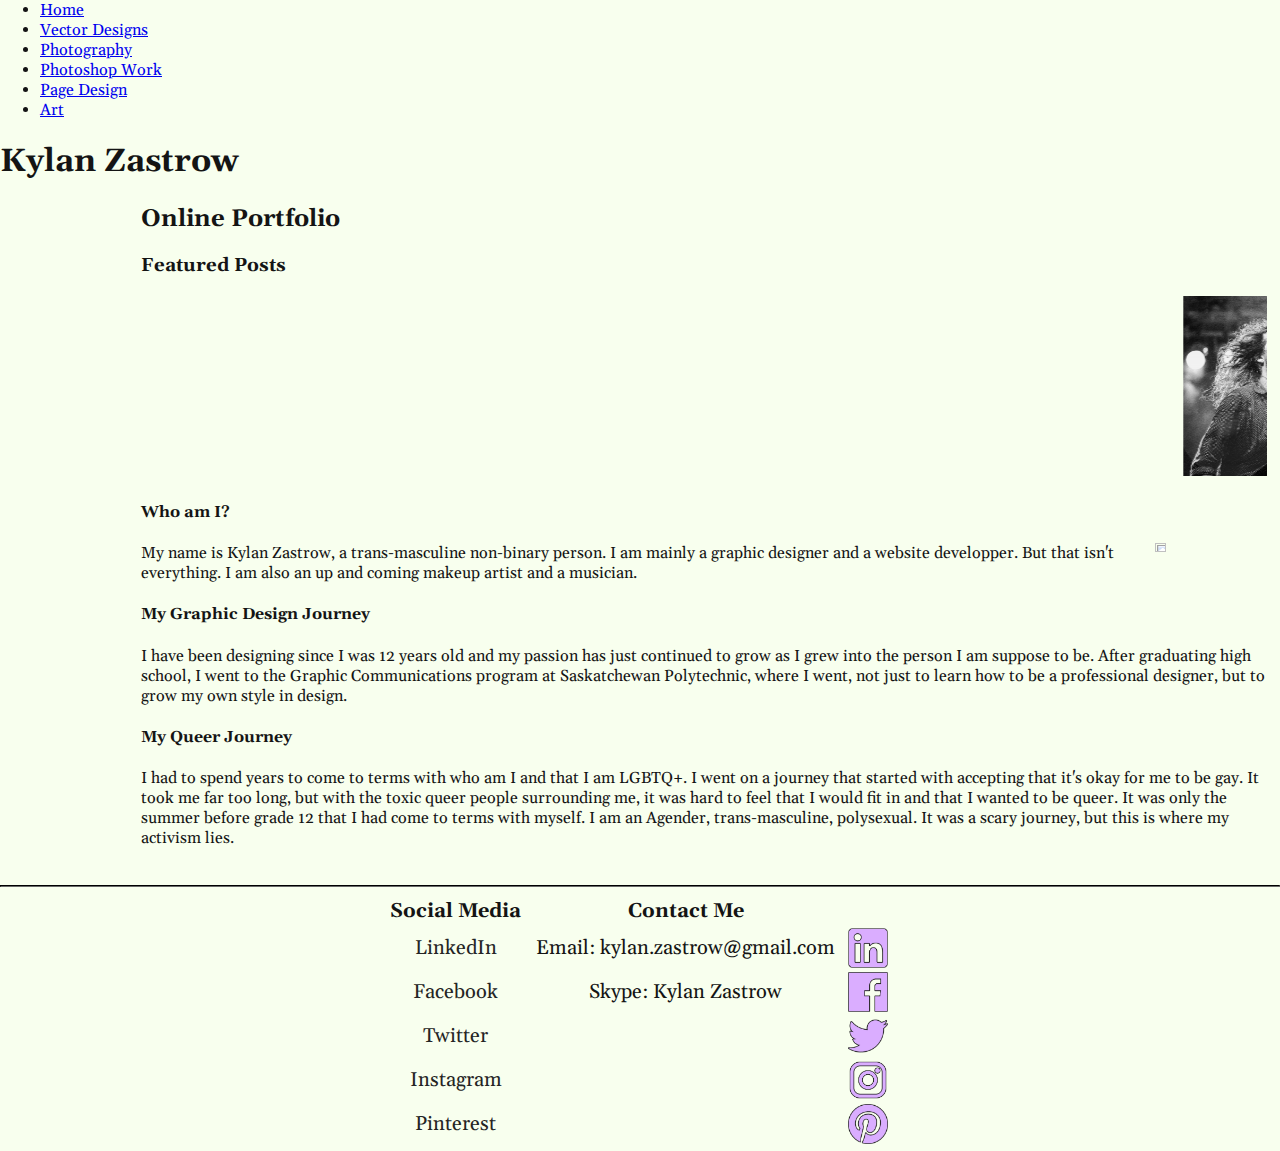
==== index.html @ f6341762 "Scrolling images fix?" ====
<!DOCTYPE>
<html lang="en">
  <head>
    <title>Home Page</title>
    <link rel="stylesheet" type="text/css" href="stylesheets/stylesheet_main.css">
    <link rel="stylesheet" type="text/css" href="stylesheets/stylesheet_header.css">
    <link rel="stylesheet" type="text/css" href="stylesheets/stylesheet_footer.css">
    <link rel="stylesheet" type="text/css" href="stylesheets/stylesheet_template.css">
    <meta charset="UTF-8">
    <meta name="description" content="Home Page - Portfolio">
    <meta name="keywords" content="Portfolio, Graphic Arts,, Kylan Zastrow, Kylan Rae, Kylan">
    <meta name="author" content="Kylan Reaper">
    <link href="https://fonts.googleapis.com/css?family=Gelasio|PT+Sans&display=swap" rel="stylesheet">
    <!-- font-family: 'Gelasio', serif; -->
    <!-- font-family: 'PT Sans', sans-serif; -->
  </head>

  <body>

    <ul>
      <li><a href="index.html">Home</a></li>
      <li><a href="vector_design.html">Vector Designs</a></li>
      <li><a href="photography.html">Photography</a></li>
      <li><a href="photoshop_work.html">Photoshop Work</a></li>
      <li><a href="page_design.html">Page Design</a></li>
      <li><a href="art.html">Art</a></li>
    </ul>

    <h1>Kylan Zastrow</h1>

    <div class="body">
      <div>
        <h2>Online Portfolio</h2>

        <h3>Featured Posts</h3>
        <marquee behavior="scroll" direction="left" scrollamount="10">
          <a href="page_design.html"><img class="scrolling" src="images/page_design/pykspostcard1.jpg" alt="Pyks postcard"/></a> <a href="page_design.html"><img class="scrolling" src="images/page_design/pykspostcard2.jpg" alt="Pyks postcard"/></a>
        </marquee>

        <h4>Who am I?</h4>
        <img class="headshot" src="images/my headshot_final.jpg" alt="Kylan Zastrow"/>
        <p>My name is Kylan Zastrow, a trans-masculine non-binary person. I am mainly a graphic designer and a website developper. But that isn't everything. I am also an up and coming makeup artist and a musician.</p>
        <h4>My Graphic Design Journey</h4>
        <p>I have been designing since I was 12 years old and my passion has just continued to grow as I grew into the person I am suppose to be. After graduating high school, I went to the Graphic Communications program at Saskatchewan Polytechnic, where I went, not just to learn how to be a professional designer, but to grow my own style in design.</p>
        <h4>My Queer Journey</h4>
        <p>I had to spend years to come to terms with who am I and that I am LGBTQ+. I went on a journey that started with accepting that it's okay for me to be gay. It took me far too long, but with the toxic queer people surrounding me, it was hard to feel that I would fit in and that I wanted to be queer. It was only the summer before grade 12 that I had come to terms with myself. I am an Agender, trans-masculine, polysexual. It was a scary journey, but this is where my activism lies.</p>
      </div>
    </div>

    <footer>
      <hr>
      <table>
        <tr>
          <th>Social Media</th>
          <th>Contact Me</th>
          <th></th>
          <th></th>
        </tr>
        <tr>
          <td><a class="footerlink" target="_blank" href="https://www.linkedin.com/in/kylan-z-27753319b/">LinkedIn</a></td>
          <td>Email: kylan.zastrow@gmail.com</td>
          <td><a class="footerlink" target="_blank" href="https://www.linkedin.com/in/kylan-z-27753319b/"><img class="icons" src="images/social media icons/linkedin.png" alt="LinkedIn"/></a></td>
        </tr>
        <tr>
          <td><a class="footerlink" target="_blank" href="https://www.facebook.com/kaitlin.zastrow.9">Facebook</a></td>
          <td>Skype: Kylan Zastrow</td>
          <td><a class="footerlink" target="_blank" href="https://www.facebook.com/kaitlin.zastrow.9"><img class="icons" src="images/social media icons/facebook.png" alt="Facebook"/></a></td>
        <tr>
          <td><a class="footerlink" target="_blank" href="#">Twitter</a></td>
          <td></td>
          <td><a class="footerlink" target="_blank" href="#"><img class="icons" src="images/social media icons/twitter.png" alt="Twitter"/></a></td>
        </tr>
        <tr>
          <td><a class="footerlink" target="_blank" href="#">Instagram</a></td>
          <td></td>
          <td><a class="footerlink" target="_blank" href="#"><img class="icons" src="images/social media icons/instagram.png" alt="Instagram"/></a></td>
        </tr>
        <tr>
          <td><a class="footerlink" target="_blank" href="#">Pinterest</a></td>
          <td></td>
          <td><a class="footerlink" target="_blank" href="#"><img class="icons" src="images/social media icons/pinterest.png" alt="Pinterest"/></a></td>
        </tr>
      </table>
    </footer>
  </body>
</html>
---- stylesheets/stylesheet_main.css ----
html{
  background-color: #F8FFEE;
  color: #141414;
  font-family: 'Gelasio', serif;
  margin: 0;
}

body{
  margin: 0;
  padding: 0;
}

.body{
  padding: 0 1% 1% 1%;
  margin-left: 10%;
}

hr{
  border-color: #141414;
}

.headshot{
  width: 10%;
  float: right;
  padding-left: 1%;
}

.scrolling{
  height: 20%;
}
---- stylesheets/stylesheet_footer.css ----
.icons{
  width: 40px;
}

.footerlink{
  text-decoration: none;
  color: #242424;
}

.footerlink:hover{
  background-color: #F8FFEE;
  color: #DAADFF;
}

table{
  width: 40%;
  text-align: center;
  margin-left: auto;
  margin-right: auto;
  font-size: 20px;
}

.footerbottom{
  margin-bottom: 100px;
}
---- stylesheets/stylesheet_template.css ----
.post{
  padding-left: 15%;
}

.postimage{
  padding-right: 1%;
  width: 20%;
}

h6{
  font-size: 200%;
  padding-bottom: 1%;
  margin-bottom: 0;
}

a:hover{
  background-color: #F8FFEE;
}
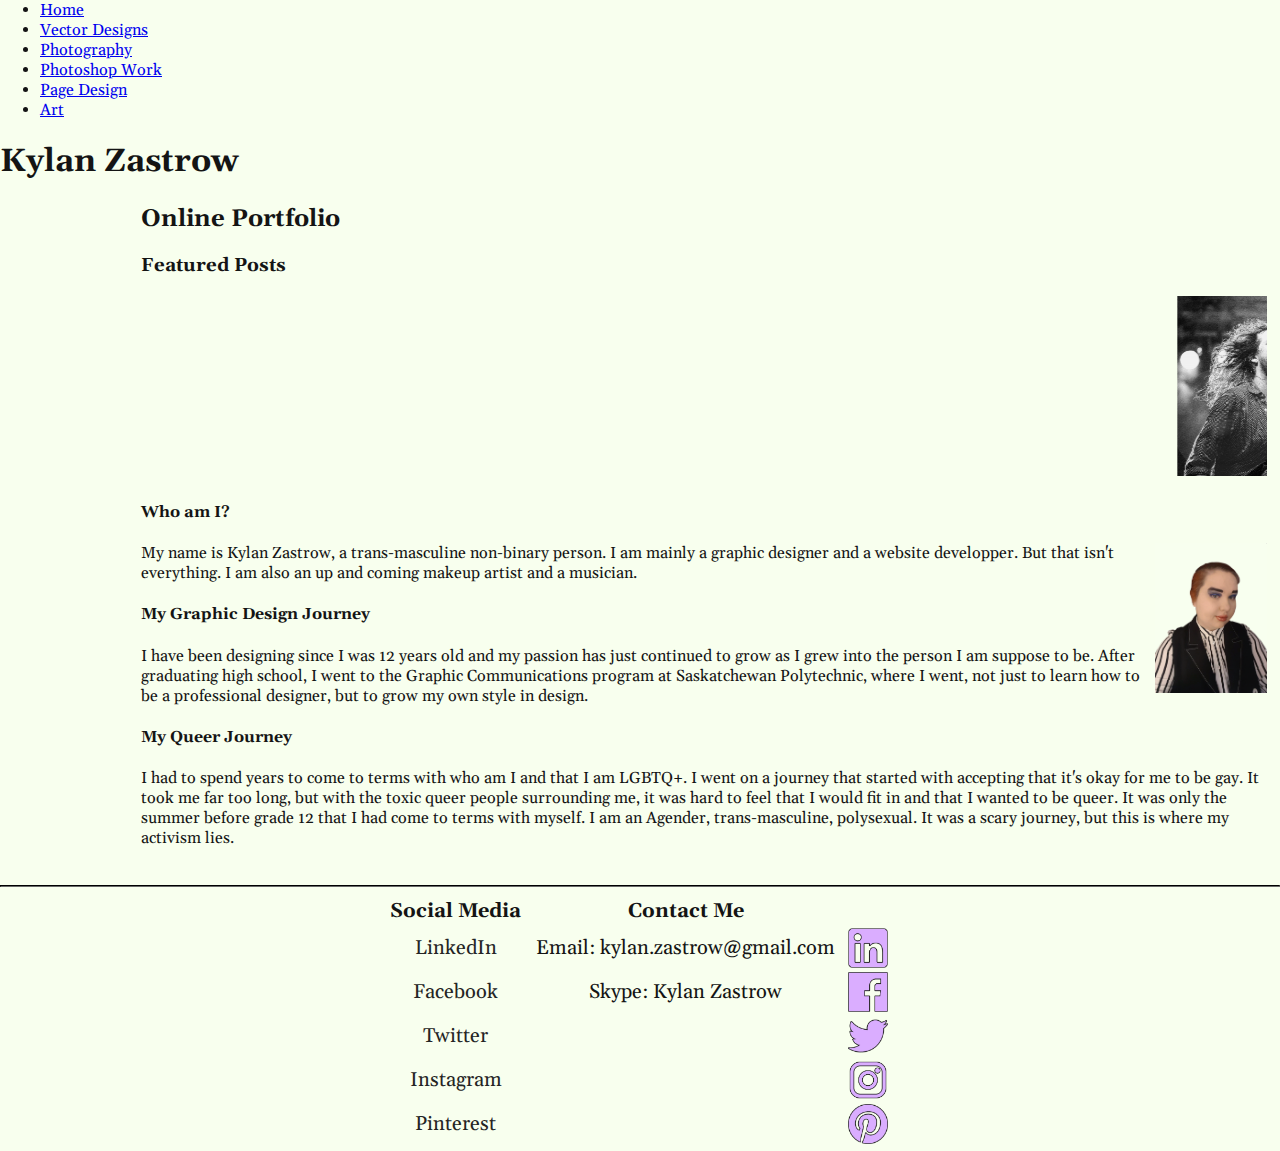
==== commit 1b1862df: "Added twitter link" ====
--- a/index.html
+++ b/index.html
@@ -66,9 +66,9 @@
           <td>Skype: Kylan Zastrow</td>
           <td><a class="footerlink" target="_blank" href="https://www.facebook.com/kaitlin.zastrow.9"><img class="icons" src="images/social media icons/facebook.png" alt="Facebook"/></a></td>
         <tr>
-          <td><a class="footerlink" target="_blank" href="#">Twitter</a></td>
+          <td><a class="footerlink" target="_blank" href="https://twitter.com/KylanZastrow">Twitter</a></td>
           <td></td>
-          <td><a class="footerlink" target="_blank" href="#"><img class="icons" src="images/social media icons/twitter.png" alt="Twitter"/></a></td>
+          <td><a class="footerlink" target="_blank" href="https://twitter.com/KylanZastrow"><img class="icons" src="images/social media icons/twitter.png" alt="Twitter"/></a></td>
         </tr>
         <tr>
           <td><a class="footerlink" target="_blank" href="#">Instagram</a></td>
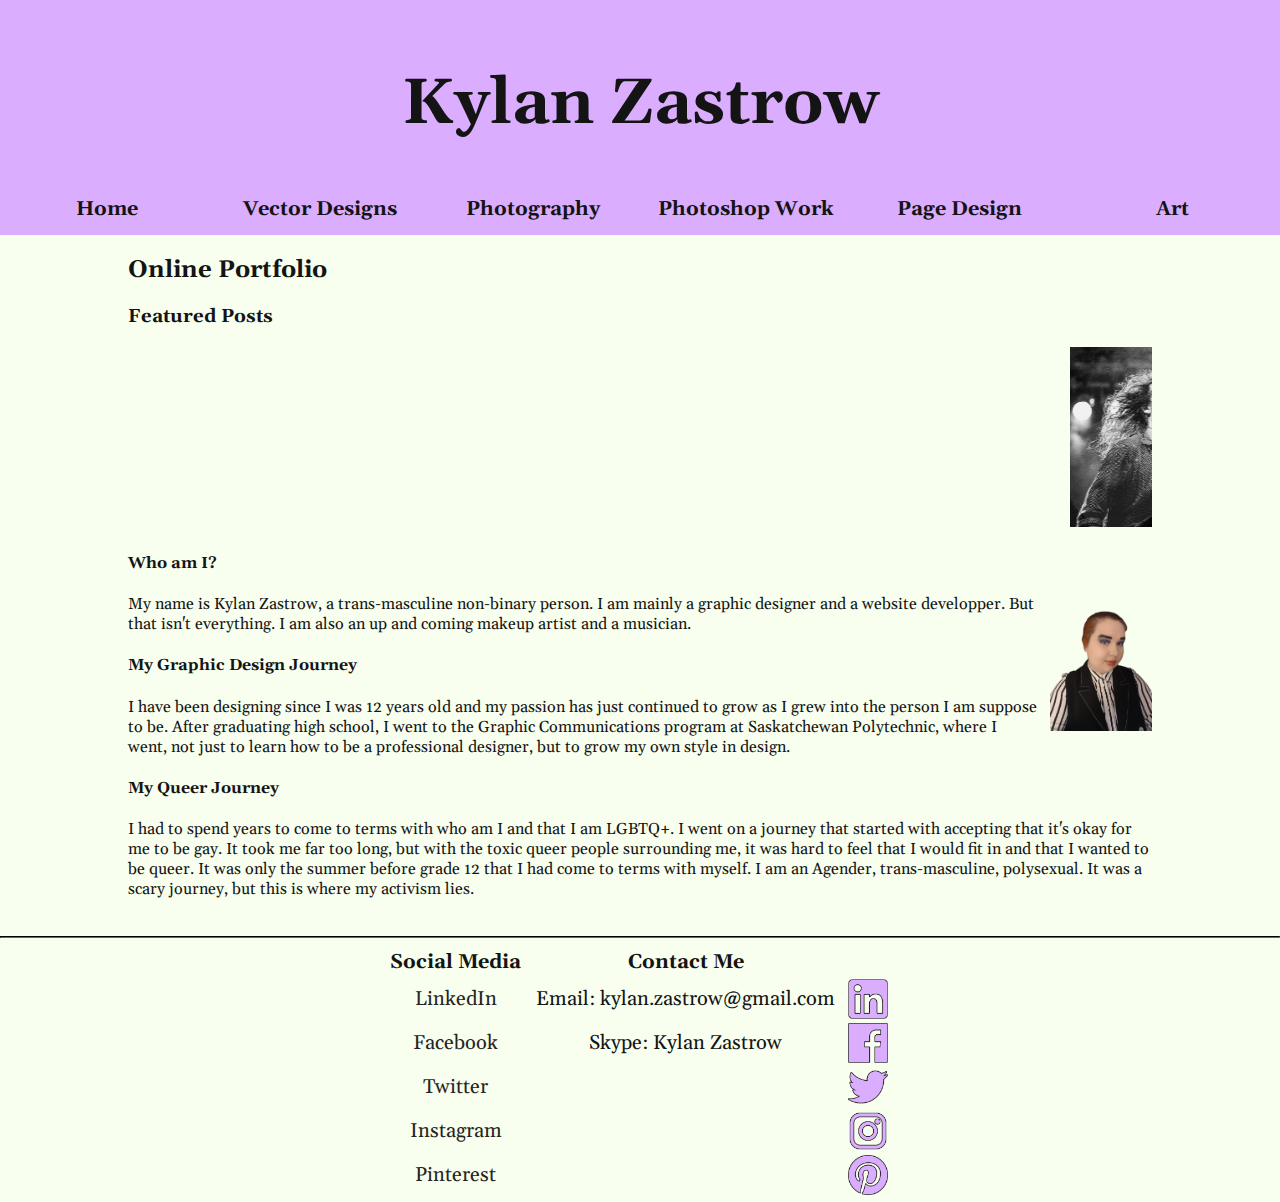
==== commit 811f0819: "Navbar fix" ====
--- a/index.html
+++ b/index.html
@@ -17,6 +17,8 @@
 
   <body>
 
+    <h1>Kylan Zastrow</h1>
+
     <ul>
       <li><a href="index.html">Home</a></li>
       <li><a href="vector_design.html">Vector Designs</a></li>
@@ -25,8 +27,6 @@
       <li><a href="page_design.html">Page Design</a></li>
       <li><a href="art.html">Art</a></li>
     </ul>
-
-    <h1>Kylan Zastrow</h1>
 
     <div class="body">
       <div>
--- a/stylesheets/stylesheet_main.css
+++ b/stylesheets/stylesheet_main.css
@@ -12,7 +12,8 @@
 
 .body{
   padding: 0 1% 1% 1%;
-  margin-left: 10%;
+  padding-left: 10%;
+  padding-right: 10%;
 }
 
 hr{
--- a/stylesheets/stylesheet_header.css
+++ b/stylesheets/stylesheet_header.css
@@ -0,0 +1,44 @@
+ul {
+  width: 100%;
+  overflow: auto;
+  list-style-type: none;
+  padding: 0;
+  margin: 0;
+  background-color: #DAADFF;
+  font-weight: bold;
+}
+
+ul a {
+  float: left;
+  padding: 1%;
+  color: white;
+  text-decoration: none;
+  font-size: 20px;
+  width: 14.66%;
+  text-align: center;
+  color: #141414;
+}
+
+ul a:hover {
+  color: #141414;
+  background-color: #519958;
+}
+
+@media screen and (max-width: 500px) {
+  ul a {
+    float: none;
+    display: block;
+    width: 100%;
+    text-align: left;
+  }
+}
+
+h1{
+  text-align: center;
+  background-color: #DAADFF;
+  padding-top: 5%;
+  padding-bottom: 3%;
+  margin-bottom: 0;
+  font-size: 400%;
+  padding-left: 0;
+}
--- a/stylesheets/stylesheet_template.css
+++ b/stylesheets/stylesheet_template.css
@@ -5,6 +5,7 @@
 .postimage{
   padding-right: 1%;
   width: 20%;
+  padding-bottom: 1%;
 }
 
 h6{
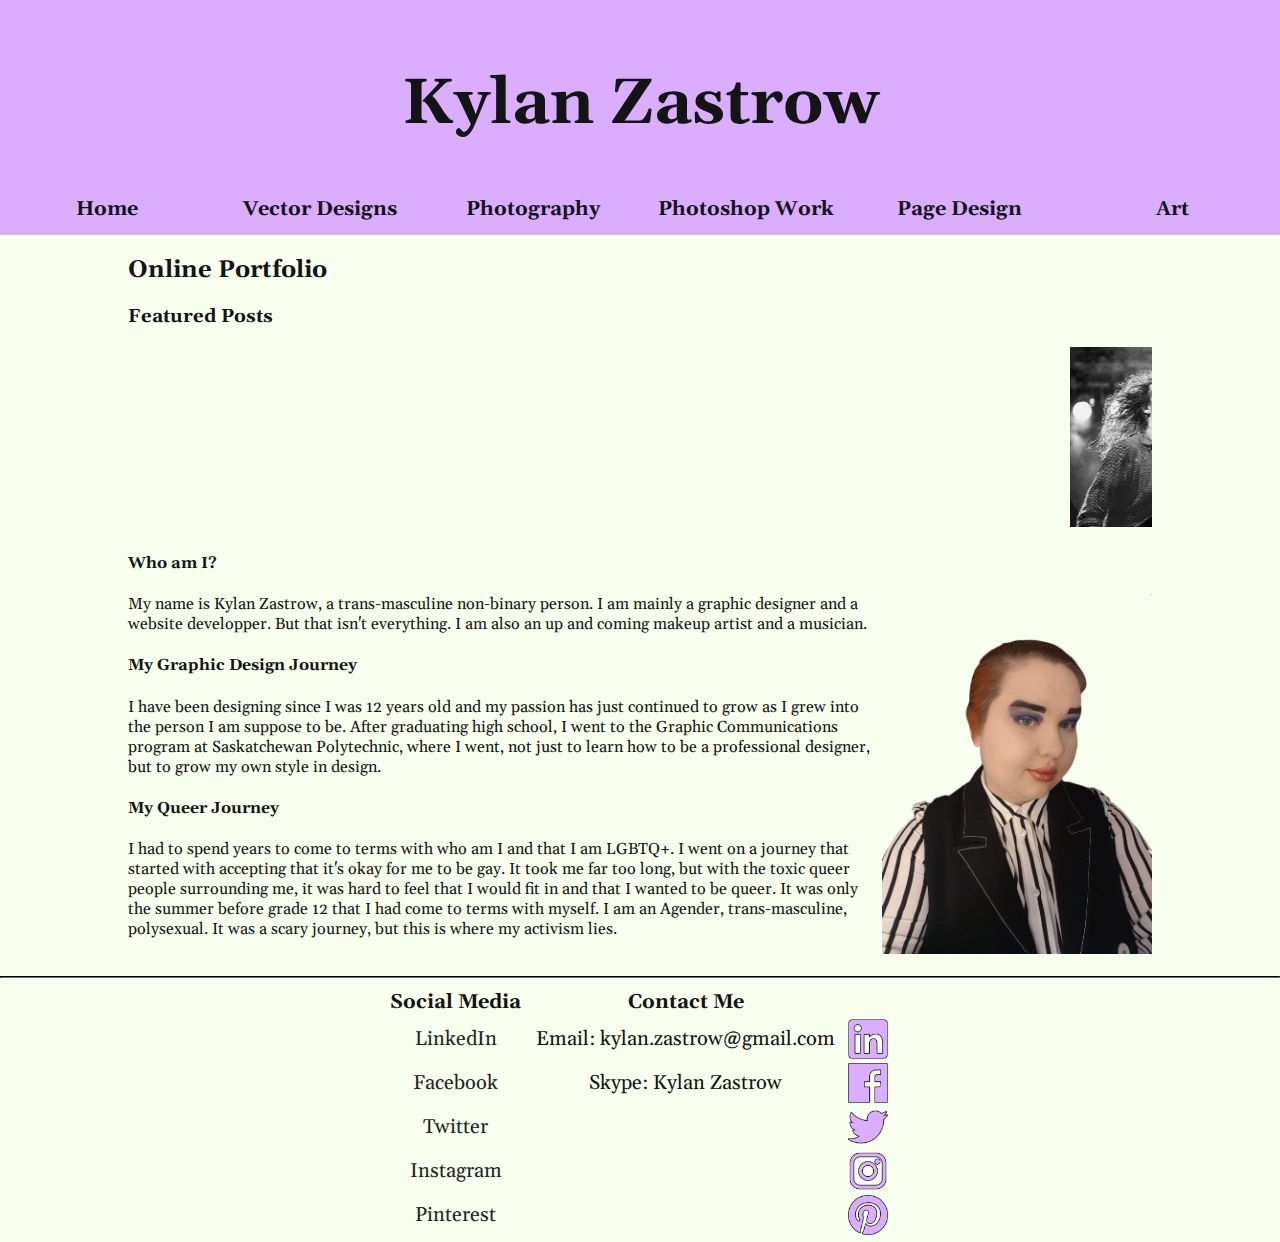
==== commit d9d2d6f7: "Added to Vector Design" ====
--- a/index.html
+++ b/index.html
@@ -35,6 +35,7 @@
         <h3>Featured Posts</h3>
         <marquee behavior="scroll" direction="left" scrollamount="10">
           <a href="page_design.html"><img class="scrolling" src="images/page_design/pykspostcard1.jpg" alt="Pyks postcard"/></a> <a href="page_design.html"><img class="scrolling" src="images/page_design/pykspostcard2.jpg" alt="Pyks postcard"/></a>
+          <a href="vector_design.html" target="_blank"><img class="scrolling" class="postimage" src="images/vector_design/pykslogo.jpg" alt="Pyks Logo"></a>
         </marquee>
 
         <h4>Who am I?</h4>
--- a/stylesheets/stylesheet_main.css
+++ b/stylesheets/stylesheet_main.css
@@ -21,7 +21,7 @@
 }
 
 .headshot{
-  width: 10%;
+  height: 40%;
   float: right;
   padding-left: 1%;
 }
--- a/stylesheets/stylesheet_header.css
+++ b/stylesheets/stylesheet_header.css
@@ -24,15 +24,6 @@
   background-color: #519958;
 }
 
-@media screen and (max-width: 500px) {
-  ul a {
-    float: none;
-    display: block;
-    width: 100%;
-    text-align: left;
-  }
-}
-
 h1{
   text-align: center;
   background-color: #DAADFF;
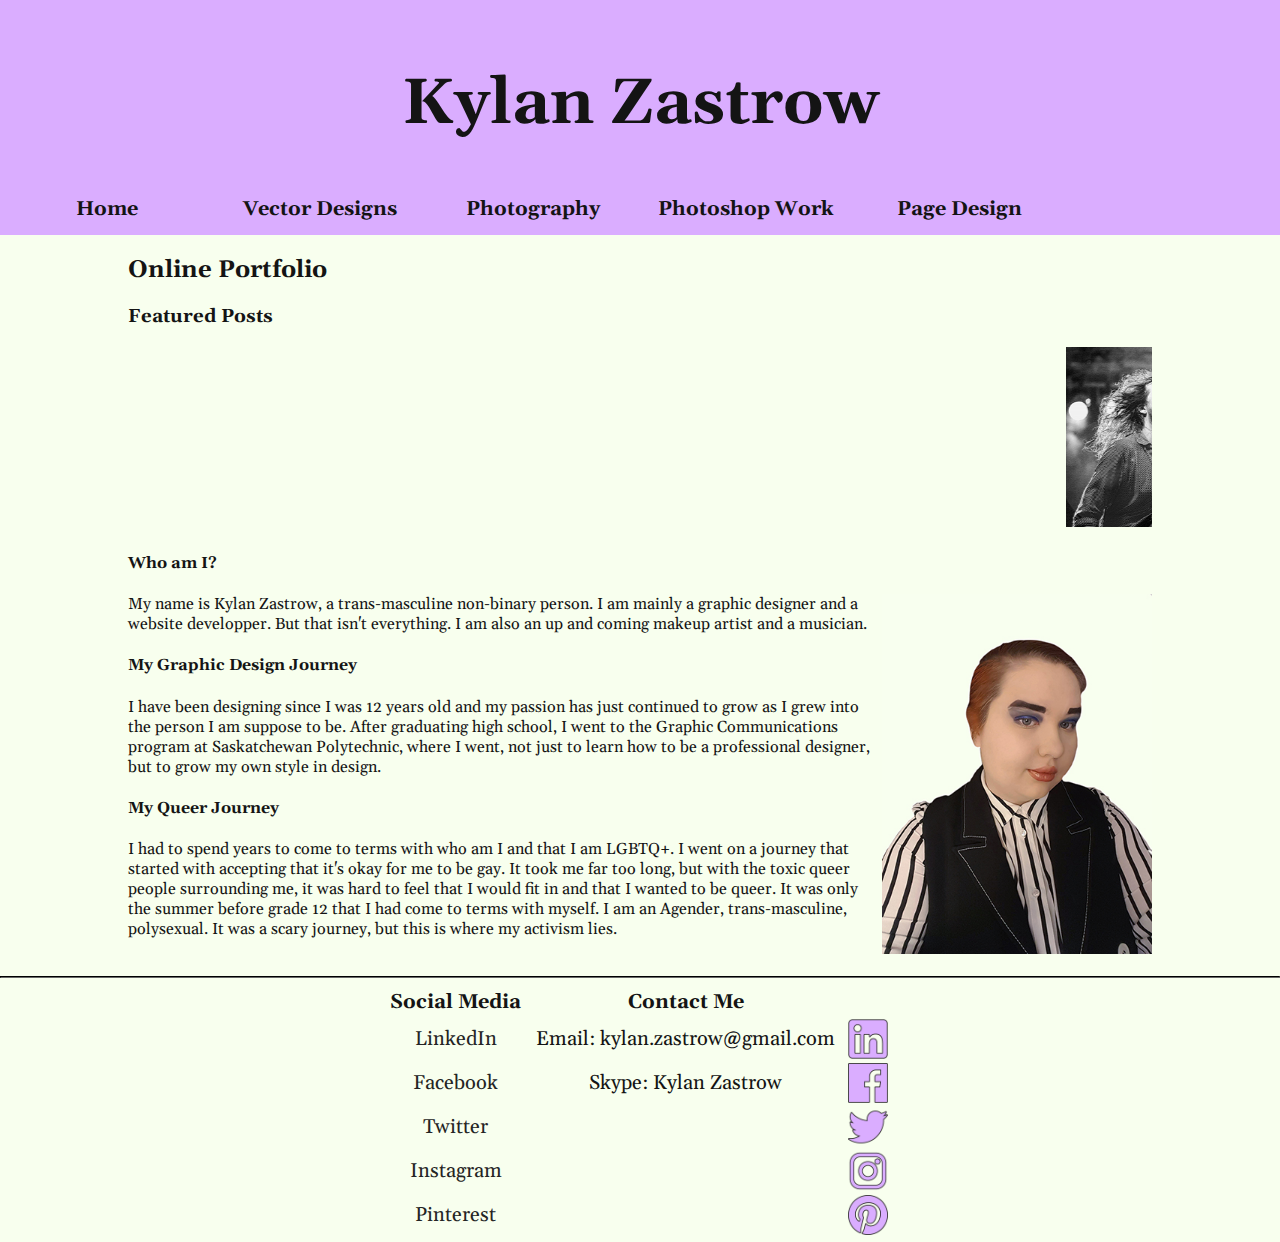
==== commit 9c223507: "Remove Art Page" ====
--- a/index.html
+++ b/index.html
@@ -25,7 +25,6 @@
       <li><a href="photography.html">Photography</a></li>
       <li><a href="photoshop_work.html">Photoshop Work</a></li>
       <li><a href="page_design.html">Page Design</a></li>
-      <li><a href="art.html">Art</a></li>
     </ul>
 
     <div class="body">
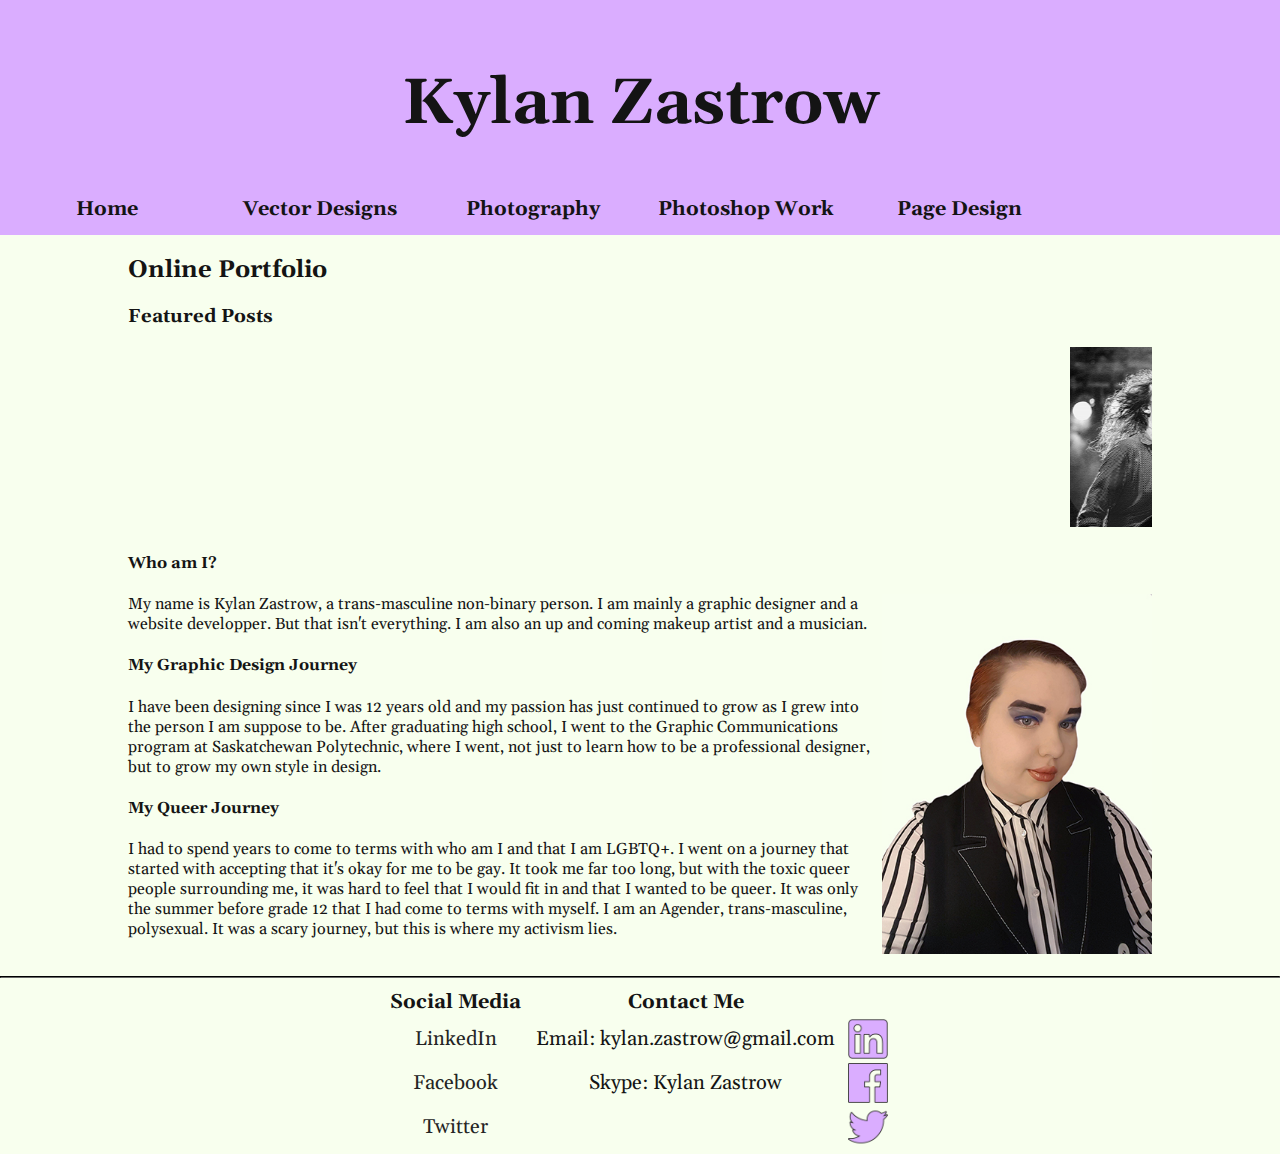
==== commit f14565a0: "Removal of instagram and pinterest" ====
--- a/index.html
+++ b/index.html
@@ -70,16 +70,6 @@
           <td></td>
           <td><a class="footerlink" target="_blank" href="https://twitter.com/KylanZastrow"><img class="icons" src="images/social media icons/twitter.png" alt="Twitter"/></a></td>
         </tr>
-        <tr>
-          <td><a class="footerlink" target="_blank" href="#">Instagram</a></td>
-          <td></td>
-          <td><a class="footerlink" target="_blank" href="#"><img class="icons" src="images/social media icons/instagram.png" alt="Instagram"/></a></td>
-        </tr>
-        <tr>
-          <td><a class="footerlink" target="_blank" href="#">Pinterest</a></td>
-          <td></td>
-          <td><a class="footerlink" target="_blank" href="#"><img class="icons" src="images/social media icons/pinterest.png" alt="Pinterest"/></a></td>
-        </tr>
       </table>
     </footer>
   </body>
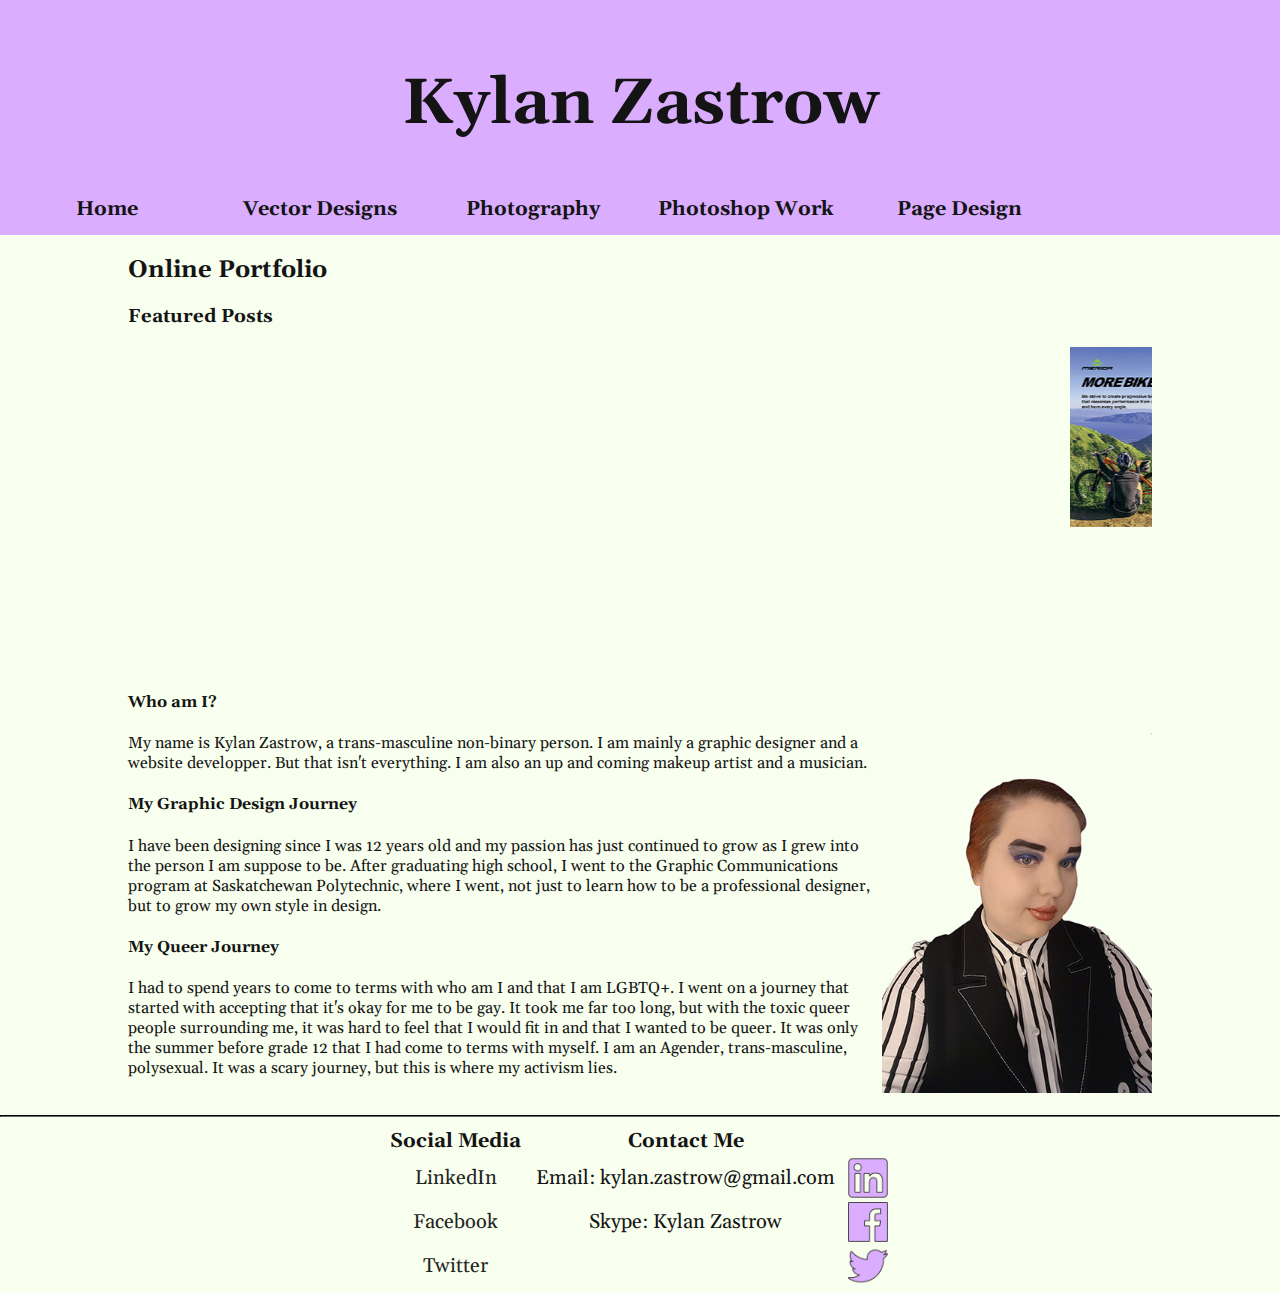
==== commit 95961d79: "Featured Posts" ====
--- a/index.html
+++ b/index.html
@@ -33,8 +33,10 @@
 
         <h3>Featured Posts</h3>
         <marquee behavior="scroll" direction="left" scrollamount="10">
-          <a href="page_design.html"><img class="scrolling" src="images/page_design/pykspostcard1.jpg" alt="Pyks postcard"/></a> <a href="page_design.html"><img class="scrolling" src="images/page_design/pykspostcard2.jpg" alt="Pyks postcard"/></a>
-          <a href="vector_design.html" target="_blank"><img class="scrolling" class="postimage" src="images/vector_design/pykslogo.jpg" alt="Pyks Logo"></a>
+          <a href="page_design.html"><img class="scrolling" src="images/page_design/2-3 Page Ad.jpg" alt="2/3 Page Ad"/></a> <a href="page_design.html"></a>
+          <a href="photography.html" target="_blank"><img class="scrolling" class="postimage" src="images/photography/dec03_2019_1_edited.jpg" alt="Photo"></a>
+          <a href="photoshop_work.html" target="_blank"><img class="scrolling" class="postimage" src="images/photoshop_work/album-cover.jpg" alt="Album Cover"></a>
+          <a href="vector_design.html" target="_blank"><img class="scrolling" class="postimage" src="images/vector_design/Line Graph.jpg" alt="Line Graph"></a>
         </marquee>
 
         <h4>Who am I?</h4>
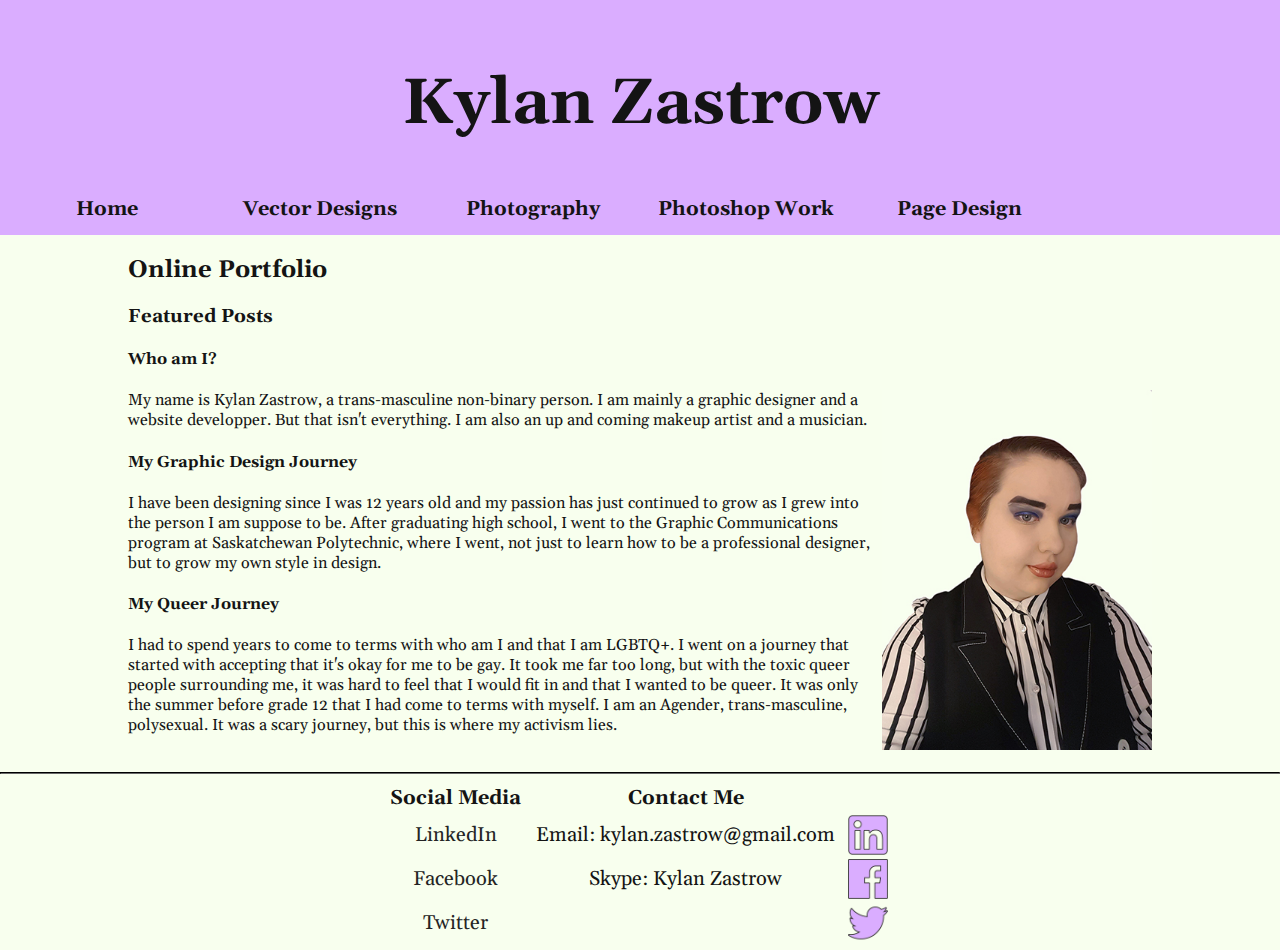
==== commit 7510871c: "Trying to fix" ====
--- a/index.html
+++ b/index.html
@@ -32,12 +32,7 @@
         <h2>Online Portfolio</h2>
 
         <h3>Featured Posts</h3>
-        <marquee behavior="scroll" direction="left" scrollamount="10">
-          <a href="page_design.html"><img class="scrolling" src="images/page_design/2-3 Page Ad.jpg" alt="2/3 Page Ad"/></a> <a href="page_design.html"></a>
-          <a href="photography.html" target="_blank"><img class="scrolling" class="postimage" src="images/photography/dec03_2019_1_edited.jpg" alt="Photo"></a>
-          <a href="photoshop_work.html" target="_blank"><img class="scrolling" class="postimage" src="images/photoshop_work/album-cover.jpg" alt="Album Cover"></a>
-          <a href="vector_design.html" target="_blank"><img class="scrolling" class="postimage" src="images/vector_design/Line Graph.jpg" alt="Line Graph"></a>
-        </marquee>
+        
 
         <h4>Who am I?</h4>
         <img class="headshot" src="images/my headshot_final.jpg" alt="Kylan Zastrow"/>
